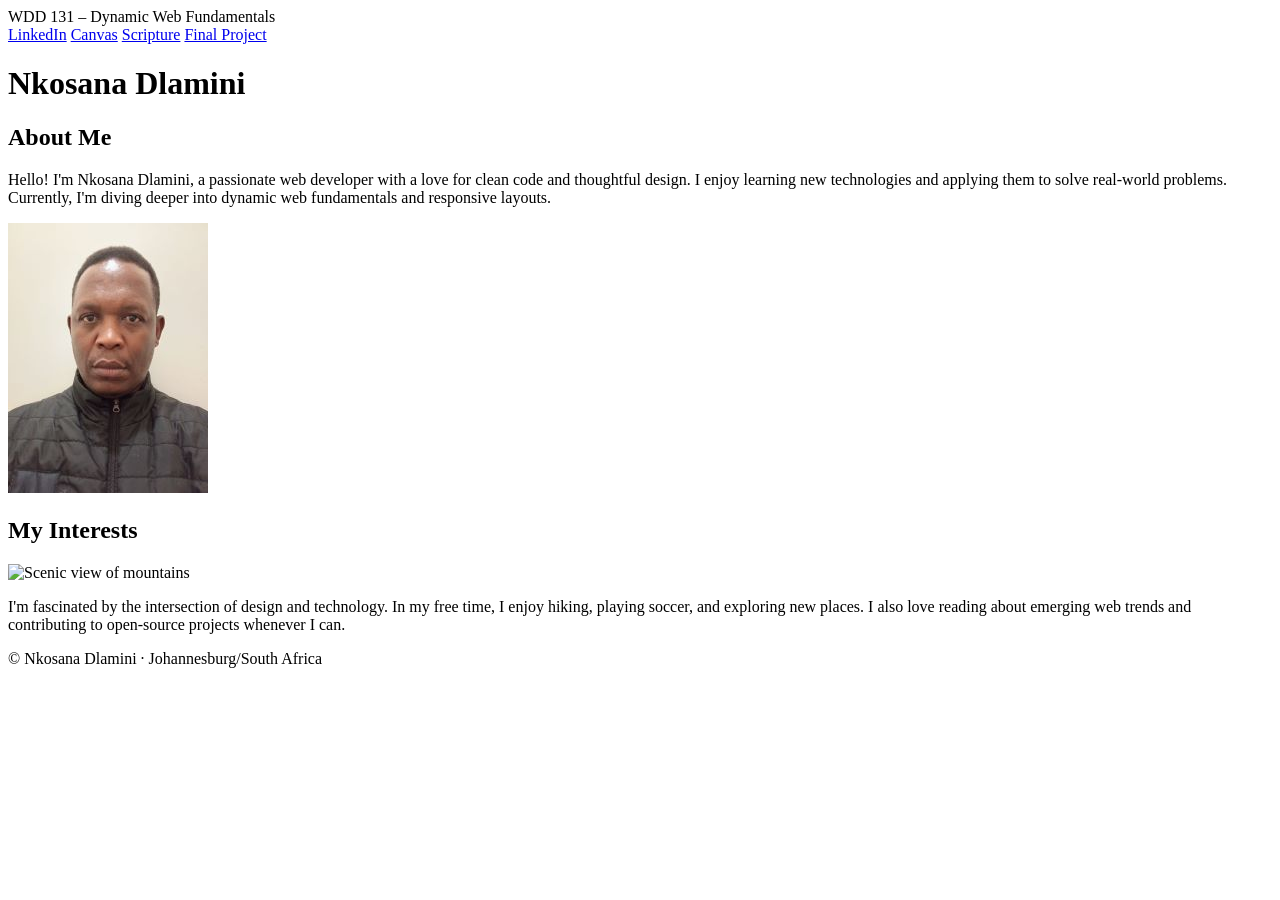
==== index.html @ b46a30db "commit" ====
<!DOCTYPE html>
<html lang="en">
<head>
    <meta charset="UTF-8" />
    <meta name="viewport" content="width=device-width, initial-scale=1.0" />
    <title>WDD 131 – Dynamic Web Fundamentals – Nkosana Dlamini</title>
    <meta name="description" content="WDD 131 – Dynamic Web Fundamentals – Nkosana Dlamini. This page showcases a personal profile with dynamic content, web development fundamentals, and responsive design." />
    <meta name="author" content="Nkosana Dlamini" />

    <!-- Google Fonts API -->
    <link rel="preconnect" href="https://fonts.googleapis.com" />
    <link rel="preconnect" href="https://fonts.gstatic.com" crossorigin />
    <link href="https://fonts.googleapis.com/css2?family=Inter:opsz,wght@14..32,400;14..32,600;14..32,700&family=Merriweather:ital,wght@0,400;0,700;1,400&display=swap" rel="stylesheet" />

    <link rel="stylesheet" href="styles/base.css" />

    <script src="scripts/getdates.js" defer></script>
</head>
<body>
    <header>
        <span id="course-title">WDD 131 – Dynamic Web Fundamentals</span>
        <nav>
            <a href="https://www.linkedin.com/in/nkosana-dlamini-7288a667" target="_blank" rel="noopener noreferrer">LinkedIn</a>
            <a href="https://byupw.instructure.com/" target="_blank" rel="noopener noreferrer">Canvas</a>
            <a href="https://www.churchofjesuschrist.org/study/scriptures/bofm/Mosiah/2?lang=eng&id=p17#p17" target="_blank" rel="noopener noreferrer">Scripture</a>
            <a href="#" target="_blank" rel="noopener noreferrer">Final Project</a>
        </nav>
    </header>

    <main>
        <h1>Nkosana Dlamini</h1>

        <section class="card">
            <h2>About Me</h2>
            <div class="card-content">
                <p>
                    Hello! I'm Nkosana Dlamini, a passionate web developer with a love for
                    clean code and thoughtful design. I enjoy learning new technologies
                    and applying them to solve real-world problems. Currently, I'm
                    diving deeper into dynamic web fundamentals and responsive layouts.
                </p>
                <img src="images/nkosana-dlamini.jpg" alt="Portrait of Nkosana Dlamini" />
            </div>
        </section>

        <section class="card">
            <h2>My Interests</h2>
            <div class="card-content">
                <img src="https://picsum.photos/id/1015/300/200" alt="Scenic view of mountains" />
                <p>
                    I'm fascinated by the intersection of design and technology. In my
                    free time, I enjoy hiking, playing soccer, and exploring new places.
                    I also love reading about emerging web trends and contributing to
                    open-source projects whenever I can.
                </p>
            </div>
        </section>
    </main>

    <footer>
        <p>
            &copy; <span id="2026"></span> Nkosana Dlamini · Johannesburg/South Africa
        </p>
        <p id="lastModified"></p>
    </footer>
</body>
</html>
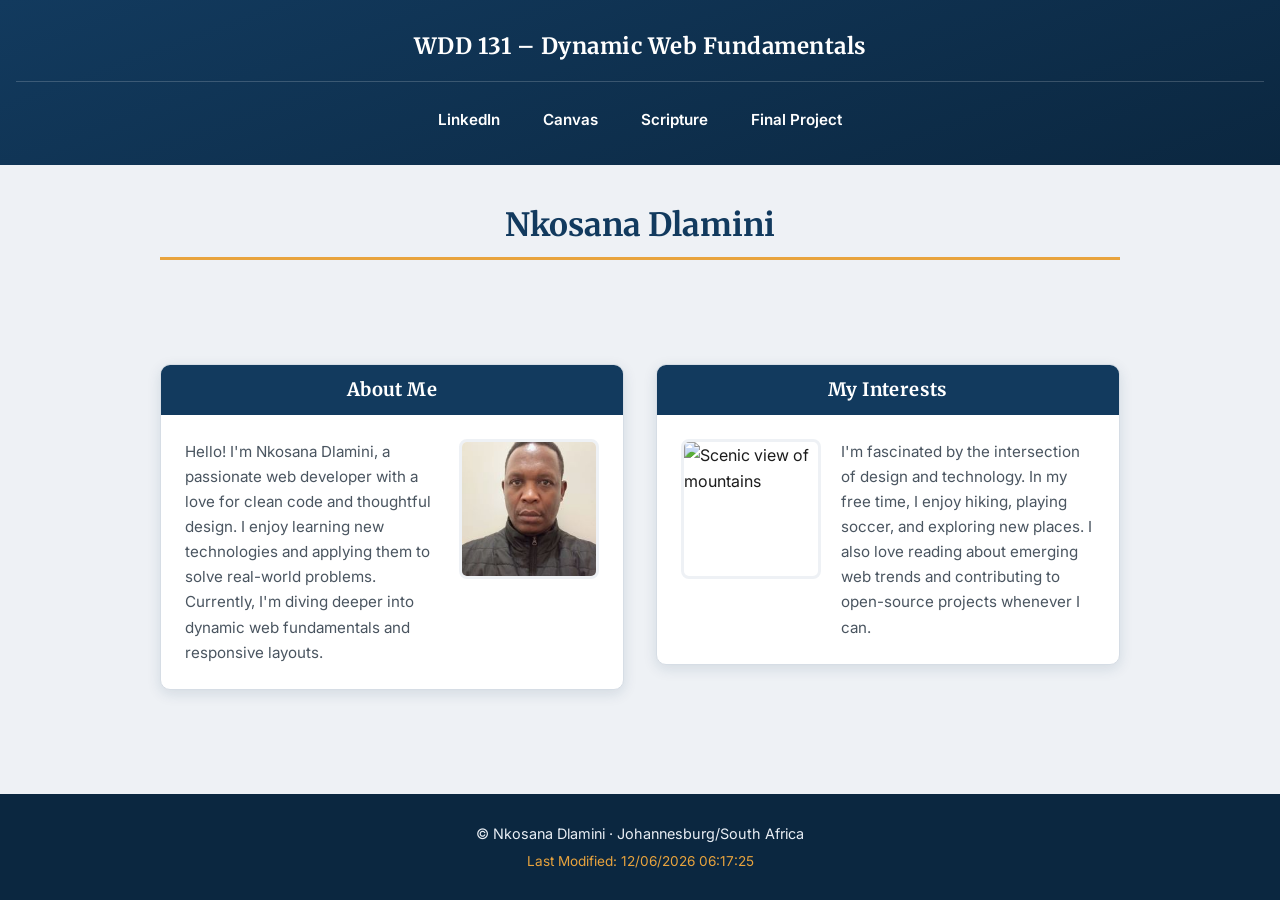
==== commit 30625c0a: "commit" ====
--- a/index.html
+++ b/index.html
@@ -1,18 +1,18 @@
 <!DOCTYPE html>
 <html lang="en">
 <head>
-    <meta charset="UTF-8" />
-    <meta name="viewport" content="width=device-width, initial-scale=1.0" />
+    <meta charset="UTF-8" >
+    <meta name="viewport" content="width=device-width, initial-scale=1.0">
     <title>WDD 131 – Dynamic Web Fundamentals – Nkosana Dlamini</title>
-    <meta name="description" content="WDD 131 – Dynamic Web Fundamentals – Nkosana Dlamini. This page showcases a personal profile with dynamic content, web development fundamentals, and responsive design." />
-    <meta name="author" content="Nkosana Dlamini" />
+    <meta name="description" content="WDD 131 – Dynamic Web Fundamentals – Nkosana Dlamini. A personal profile with dynamic content, web development fundamentals, and responsive design.">
+    <meta name="author" content="Nkosana Dlamini">
 
-    <!-- Google Fonts API -->
     <link rel="preconnect" href="https://fonts.googleapis.com" />
     <link rel="preconnect" href="https://fonts.gstatic.com" crossorigin />
     <link href="https://fonts.googleapis.com/css2?family=Inter:opsz,wght@14..32,400;14..32,600;14..32,700&family=Merriweather:ital,wght@0,400;0,700;1,400&display=swap" rel="stylesheet" />
 
     <link rel="stylesheet" href="styles/base.css" />
+
 
     <script src="scripts/getdates.js" defer></script>
 </head>
@@ -59,7 +59,7 @@
 
     <footer>
         <p>
-            &copy; <span id="2026"></span> Nkosana Dlamini · Johannesburg/South Africa
+            &copy; <span id="currentYear"></span> Nkosana Dlamini · Johannesburg/South Africa
         </p>
         <p id="lastModified"></p>
     </footer>
--- a/styles/base.css
+++ b/styles/base.css
@@ -0,0 +1,242 @@
+:root {
+  --primary: #123a5e;        
+  --primary-dark: #0b2740;
+  --accent: #e8a33d;         
+  --surface: #ffffff;
+  --background: #eef1f5;
+  --text: #1c1c1c;
+  --text-muted: #4a5560;
+  --border: #d6dde5;
+  --radius: 10px;
+  --shadow: 0 4px 14px rgba(18, 58, 94, 0.12);
+}
+
+*,
+*::before,
+*::after {
+  box-sizing: border-box;
+  margin: 0;
+  padding: 0;
+}
+
+html {
+  scroll-behavior: smooth;
+}
+
+img {
+  max-width: 100%;
+  display: block;
+}
+
+body {
+  font-family: 'Inter', system-ui, sans-serif;
+  font-size: 1rem;
+  line-height: 1.65;
+  color: var(--text);
+  background-color: var(--background);
+  min-height: 100vh;
+  display: flex;
+  flex-direction: column;
+}
+
+h1,
+h2 {
+  font-family: 'Merriweather', Georgia, serif;
+  line-height: 1.25;
+}
+
+header {
+  background-color: var(--primary);
+  background-image: linear-gradient(160deg, var(--primary) 0%, var(--primary-dark) 100%);
+  color: #ffffff;
+  padding: 1.75rem 1rem 1rem;
+  text-align: center;
+}
+
+header span {
+  display: block;
+}
+
+#course-title {
+  font-family: 'Merriweather', Georgia, serif;
+  font-size: 1.4rem;
+  font-weight: 700;
+  letter-spacing: 0.5px;
+  margin-bottom: 0.25rem;
+}
+
+nav {
+  display: flex;
+  flex-wrap: wrap;
+  justify-content: center;
+  align-items: center;
+  gap: 0.5rem;
+  padding: 1rem 0 0.5rem;
+  border-top: 1px solid rgba(255, 255, 255, 0.18);
+  margin-top: 1rem;
+}
+
+nav a {
+  position: relative;
+  display: inline-block;
+  padding: 0.55rem 1.1rem;
+  color: #ffffff;
+  font-size: 0.95rem;
+  font-weight: 600;
+  text-decoration: none;
+  border-radius: 999px;
+  transition: background-color 0.25s ease,
+              color 0.25s ease,
+              transform 0.2s ease;
+}
+
+nav a:hover,
+nav a:focus-visible {
+  background-color: var(--accent);
+  color: var(--primary-dark);
+  transform: translateY(-2px);
+  outline: none;
+}
+
+nav a:focus-visible {
+  box-shadow: 0 0 0 3px rgba(232, 163, 61, 0.55);
+}
+
+nav a::after {
+  content: '';
+  position: absolute;
+  left: 50%;
+  bottom: 4px;
+  width: 0;
+  height: 2px;
+  background-color: currentColor;
+  transform: translateX(-50%);
+  transition: width 0.25s ease;
+}
+
+nav a:hover::after,
+nav a:focus-visible::after {
+  width: 55%;
+}
+
+main {
+  flex: 1;
+  width: 100%;
+  max-width: 1000px;
+  margin: 2.5rem auto;
+  padding: 0 1.25rem;
+  display: grid;
+  grid-template-columns: repeat(auto-fit, minmax(320px, 1fr));
+  gap: 2rem;
+  align-items: start;
+}
+
+main h1 {
+  grid-column: 1 / -1;
+  text-align: center;
+  font-size: 2rem;
+  color: var(--primary);
+  padding-bottom: 0.75rem;
+  border-bottom: 3px solid var(--accent);
+  margin-bottom: 0.5rem;
+}
+
+.card {
+  background-color: var(--surface);
+  border-radius: var(--radius);
+  box-shadow: var(--shadow);
+  border: 1px solid var(--border);
+  overflow: hidden;
+  display: flex;
+  flex-direction: column;
+  transition: transform 0.25s ease, box-shadow 0.25s ease;
+}
+
+.card:hover {
+  transform: translateY(-4px);
+  box-shadow: 0 10px 24px rgba(18, 58, 94, 0.18);
+}
+
+.card h2 {
+  background-color: var(--primary);
+  color: #ffffff;
+  font-size: 1.15rem;
+  font-weight: 700;
+  text-align: center;
+  padding: 0.85rem 1rem;
+  letter-spacing: 0.4px;
+}
+
+.card-content {
+  display: flex;
+  align-items: flex-start;
+  gap: 1.25rem;
+  padding: 1.5rem;
+  flex: 1;
+}
+
+.card-content p {
+  color: var(--text-muted);
+  font-size: 0.95rem;
+}
+
+.card-content img {
+  width: 140px;
+  height: 140px;
+  object-fit: cover;
+  border-radius: 8px;
+  border: 3px solid var(--background);
+  flex-shrink: 0;
+}
+
+footer {
+  background-color: var(--primary-dark);
+  color: #e9eef4;
+  text-align: center;
+  padding: 1.5rem 1rem;
+  font-size: 0.9rem;
+}
+
+footer p {
+  margin: 0.25rem 0;
+}
+
+footer p:last-child {
+  color: var(--accent);
+  font-size: 0.85rem;
+}
+
+@media (max-width: 560px) {
+  #course-title {
+    font-size: 1.15rem;
+  }
+
+  main h1 {
+    font-size: 1.6rem;
+  }
+
+  .card-content {
+    flex-direction: column;
+    align-items: center;
+    text-align: center;
+  }
+
+  .card-content img {
+    width: 100%;
+    height: 180px;
+  }
+
+  nav a {
+    padding: 0.5rem 0.85rem;
+    font-size: 0.9rem;
+  }
+}
+
+@media (prefers-reduced-motion: reduce) {
+  *,
+  *::before,
+  *::after {
+    transition: none !important;
+    animation: none !important;
+  }
+}
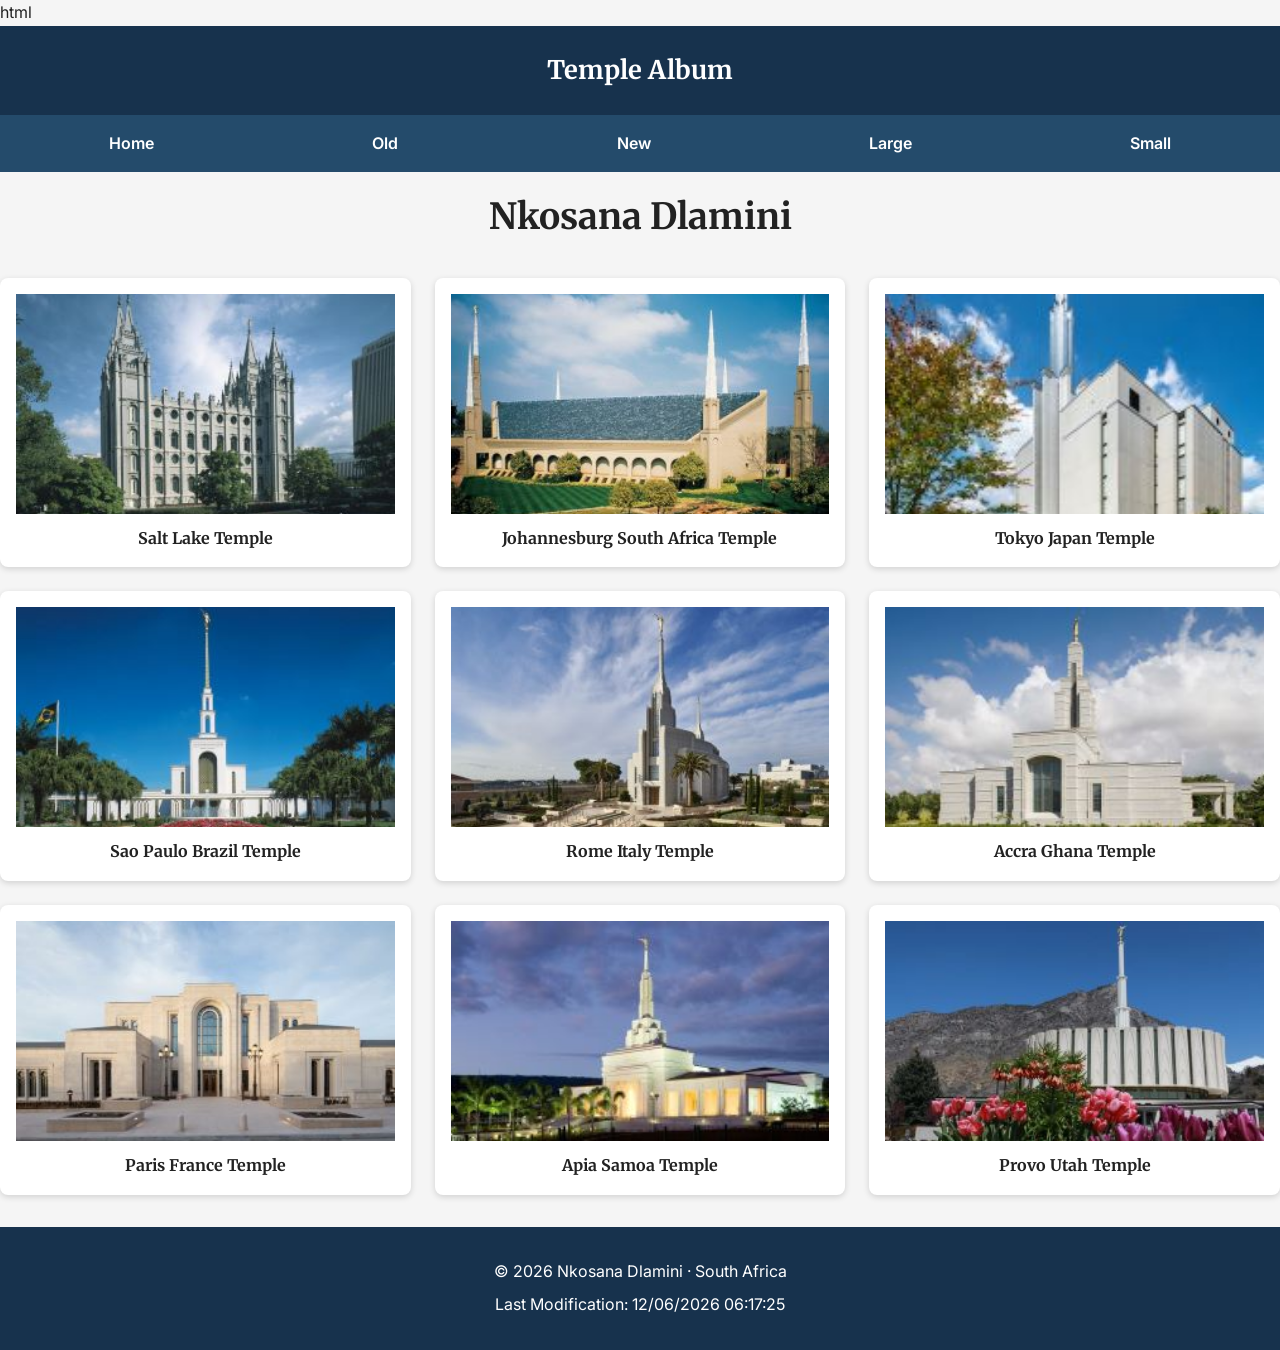
==== commit 0edb94d3: "commit" ====
--- a/index.html
+++ b/index.html
@@ -1,67 +1,102 @@
+html
 <!DOCTYPE html>
 <html lang="en">
 <head>
-    <meta charset="UTF-8" >
+    <meta charset="UTF-8"/>
     <meta name="viewport" content="width=device-width, initial-scale=1.0">
-    <title>WDD 131 – Dynamic Web Fundamentals – Nkosana Dlamini</title>
-    <meta name="description" content="WDD 131 – Dynamic Web Fundamentals – Nkosana Dlamini. A personal profile with dynamic content, web development fundamentals, and responsive design.">
+
+    <title>Temple Album - WDD 131 - Nkosana Dlamini</title>
+
+    <meta name="description" content="Temple Album featuring temples of The Church of Jesus Christ of Latter-day Saints, created for WDD 131 by Nkosana Dlamini.">
+
     <meta name="author" content="Nkosana Dlamini">
 
-    <link rel="preconnect" href="https://fonts.googleapis.com" />
-    <link rel="preconnect" href="https://fonts.gstatic.com" crossorigin />
-    <link href="https://fonts.googleapis.com/css2?family=Inter:opsz,wght@14..32,400;14..32,600;14..32,700&family=Merriweather:ital,wght@0,400;0,700;1,400&display=swap" rel="stylesheet" />
+    <link rel="preconnect" href="https://fonts.googleapis.com">
+    <link rel="preconnect" href="https://fonts.gstatic.com" crossorigin>
 
-    <link rel="stylesheet" href="styles/base.css" />
+    <link href="https://fonts.googleapis.com/css2?family=Inter:opsz,wght@14..32,400;14..32,600;14..32,700&family=Merriweather:ital,wght@0,400;0,700;1,400&display=swap" rel="stylesheet">
 
+    <link rel="stylesheet" href="styles/base.css">
+    <link rel="stylesheet" href="styles/temples.css">
+    <link rel="stylesheet" href="styles/temples-large.css">
 
     <script src="scripts/getdates.js" defer></script>
 </head>
+
 <body>
+
     <header>
-        <span id="course-title">WDD 131 – Dynamic Web Fundamentals</span>
+        <span id="course-title">Temple Album</span>
+
         <nav>
-            <a href="https://www.linkedin.com/in/nkosana-dlamini-7288a667" target="_blank" rel="noopener noreferrer">LinkedIn</a>
-            <a href="https://byupw.instructure.com/" target="_blank" rel="noopener noreferrer">Canvas</a>
-            <a href="https://www.churchofjesuschrist.org/study/scriptures/bofm/Mosiah/2?lang=eng&id=p17#p17" target="_blank" rel="noopener noreferrer">Scripture</a>
-            <a href="#" target="_blank" rel="noopener noreferrer">Final Project</a>
+            <a href="#">Home</a>
+            <a href="#">Old</a>
+            <a href="#">New</a>
+            <a href="#">Large</a>
+            <a href="#">Small</a>
         </nav>
     </header>
 
     <main>
         <h1>Nkosana Dlamini</h1>
 
-        <section class="card">
-            <h2>About Me</h2>
-            <div class="card-content">
-                <p>
-                    Hello! I'm Nkosana Dlamini, a passionate web developer with a love for
-                    clean code and thoughtful design. I enjoy learning new technologies
-                    and applying them to solve real-world problems. Currently, I'm
-                    diving deeper into dynamic web fundamentals and responsive layouts.
-                </p>
-                <img src="images/nkosana-dlamini.jpg" alt="Portrait of Nkosana Dlamini" />
-            </div>
-        </section>
+        <section class="temple-grid">
 
-        <section class="card">
-            <h2>My Interests</h2>
-            <div class="card-content">
-                <img src="https://picsum.photos/id/1015/300/200" alt="Scenic view of mountains" />
-                <p>
-                    I'm fascinated by the intersection of design and technology. In my
-                    free time, I enjoy hiking, playing soccer, and exploring new places.
-                    I also love reading about emerging web trends and contributing to
-                    open-source projects whenever I can.
-                </p>
-            </div>
+            <figure>
+                <img src="images/temple1.jpg" alt="Salt Lake Temple">
+                <figcaption>Salt Lake Temple</figcaption>
+            </figure>
+
+            <figure>
+                <img src="images/temple2.jpg" alt="Johannesburg South Africa Temple">
+                <figcaption>Johannesburg South Africa Temple</figcaption>
+            </figure>
+
+            <figure>
+                <img src="images/temple3.jpg" alt="Tokyo Japan Temple">
+                <figcaption>Tokyo Japan Temple</figcaption>
+            </figure>
+
+            <figure>
+                <img src="images/temple4.jpg" alt="Sao Paulo Brazil Temple">
+                <figcaption>Sao Paulo Brazil Temple</figcaption>
+            </figure>
+
+            <figure>
+                <img src="images/temple5.jpg" alt="Rome Italy Temple">
+                <figcaption>Rome Italy Temple</figcaption>
+            </figure>
+
+            <figure>
+                <img src="images/temple6.jpg" alt="Accra Ghana Temple">
+                <figcaption>Accra Ghana Temple</figcaption>
+            </figure>
+
+            <figure>
+                <img src="images/temple7.jpg" alt="Paris France Temple">
+                <figcaption>Paris France Temple</figcaption>
+            </figure>
+
+            <figure>
+                <img src="images/temple8.jpg" alt="Apia Samoa Temple">
+                <figcaption>Apia Samoa Temple</figcaption>
+            </figure>
+
+            <figure>
+                <img src="images/temple9.jpg" alt="Provo Utah Temple">
+                <figcaption>Provo Utah Temple</figcaption>
+            </figure>
+
         </section>
     </main>
 
     <footer>
         <p>
-            &copy; <span id="currentYear"></span> Nkosana Dlamini · Johannesburg/South Africa
+            &copy; <span id="currentYear"></span> Nkosana Dlamini · South Africa
         </p>
+
         <p id="lastModified"></p>
     </footer>
+
 </body>
-</html>+</html>
--- a/styles/base.css
+++ b/styles/base.css
@@ -1,242 +1,73 @@
-:root {
-  --primary: #123a5e;        
-  --primary-dark: #0b2740;
-  --accent: #e8a33d;         
-  --surface: #ffffff;
-  --background: #eef1f5;
-  --text: #1c1c1c;
-  --text-muted: #4a5560;
-  --border: #d6dde5;
-  --radius: 10px;
-  --shadow: 0 4px 14px rgba(18, 58, 94, 0.12);
-}
+```css
+/* WDD 131 - Base Styles */
 
-*,
-*::before,
-*::after {
-  box-sizing: border-box;
-  margin: 0;
-  padding: 0;
-}
-
-html {
-  scroll-behavior: smooth;
-}
-
-img {
-  max-width: 100%;
-  display: block;
+* {
+    box-sizing: border-box;
 }
 
 body {
-  font-family: 'Inter', system-ui, sans-serif;
-  font-size: 1rem;
-  line-height: 1.65;
-  color: var(--text);
-  background-color: var(--background);
-  min-height: 100vh;
-  display: flex;
-  flex-direction: column;
-}
-
-h1,
-h2 {
-  font-family: 'Merriweather', Georgia, serif;
-  line-height: 1.25;
+    margin: 0;
+    font-family: "Inter", sans-serif;
+    color: #222;
+    background-color: #f5f5f5;
+    line-height: 1.6;
 }
 
 header {
-  background-color: var(--primary);
-  background-image: linear-gradient(160deg, var(--primary) 0%, var(--primary-dark) 100%);
-  color: #ffffff;
-  padding: 1.75rem 1rem 1rem;
-  text-align: center;
-}
-
-header span {
-  display: block;
+    background-color: #17324d;
+    color: white;
 }
 
 #course-title {
-  font-family: 'Merriweather', Georgia, serif;
-  font-size: 1.4rem;
-  font-weight: 700;
-  letter-spacing: 0.5px;
-  margin-bottom: 0.25rem;
+    display: block;
+    padding: 1.5rem 1rem;
+    text-align: center;
+    font-family: "Merriweather", serif;
+    font-size: 1.6rem;
+    font-weight: 700;
 }
 
 nav {
-  display: flex;
-  flex-wrap: wrap;
-  justify-content: center;
-  align-items: center;
-  gap: 0.5rem;
-  padding: 1rem 0 0.5rem;
-  border-top: 1px solid rgba(255, 255, 255, 0.18);
-  margin-top: 1rem;
+    display: flex;
+    justify-content: space-around;
+    align-items: center;
+    background-color: #244b6b;
 }
 
 nav a {
-  position: relative;
-  display: inline-block;
-  padding: 0.55rem 1.1rem;
-  color: #ffffff;
-  font-size: 0.95rem;
-  font-weight: 600;
-  text-decoration: none;
-  border-radius: 999px;
-  transition: background-color 0.25s ease,
-              color 0.25s ease,
-              transform 0.2s ease;
+    flex: 1 1 auto;
+    padding: 1rem;
+    color: white;
+    text-align: center;
+    text-decoration: none;
+    font-weight: 600;
+    transition: background-color 0.3s ease, color 0.3s ease;
 }
 
-nav a:hover,
-nav a:focus-visible {
-  background-color: var(--accent);
-  color: var(--primary-dark);
-  transform: translateY(-2px);
-  outline: none;
-}
-
-nav a:focus-visible {
-  box-shadow: 0 0 0 3px rgba(232, 163, 61, 0.55);
-}
-
-nav a::after {
-  content: '';
-  position: absolute;
-  left: 50%;
-  bottom: 4px;
-  width: 0;
-  height: 2px;
-  background-color: currentColor;
-  transform: translateX(-50%);
-  transition: width 0.25s ease;
-}
-
-nav a:hover::after,
-nav a:focus-visible::after {
-  width: 55%;
-}
-
-main {
-  flex: 1;
-  width: 100%;
-  max-width: 1000px;
-  margin: 2.5rem auto;
-  padding: 0 1.25rem;
-  display: grid;
-  grid-template-columns: repeat(auto-fit, minmax(320px, 1fr));
-  gap: 2rem;
-  align-items: start;
-}
-
-main h1 {
-  grid-column: 1 / -1;
-  text-align: center;
-  font-size: 2rem;
-  color: var(--primary);
-  padding-bottom: 0.75rem;
-  border-bottom: 3px solid var(--accent);
-  margin-bottom: 0.5rem;
-}
-
-.card {
-  background-color: var(--surface);
-  border-radius: var(--radius);
-  box-shadow: var(--shadow);
-  border: 1px solid var(--border);
-  overflow: hidden;
-  display: flex;
-  flex-direction: column;
-  transition: transform 0.25s ease, box-shadow 0.25s ease;
-}
-
-.card:hover {
-  transform: translateY(-4px);
-  box-shadow: 0 10px 24px rgba(18, 58, 94, 0.18);
-}
-
-.card h2 {
-  background-color: var(--primary);
-  color: #ffffff;
-  font-size: 1.15rem;
-  font-weight: 700;
-  text-align: center;
-  padding: 0.85rem 1rem;
-  letter-spacing: 0.4px;
-}
-
-.card-content {
-  display: flex;
-  align-items: flex-start;
-  gap: 1.25rem;
-  padding: 1.5rem;
-  flex: 1;
-}
-
-.card-content p {
-  color: var(--text-muted);
-  font-size: 0.95rem;
-}
-
-.card-content img {
-  width: 140px;
-  height: 140px;
-  object-fit: cover;
-  border-radius: 8px;
-  border: 3px solid var(--background);
-  flex-shrink: 0;
+nav a:hover {
+    background-color: #f2c14e;
+    color: #17324d;
 }
 
 footer {
-  background-color: var(--primary-dark);
-  color: #e9eef4;
-  text-align: center;
-  padding: 1.5rem 1rem;
-  font-size: 0.9rem;
+    margin-top: 2rem;
+    padding: 1.5rem;
+    background-color: #17324d;
+    color: white;
+    text-align: center;
 }
 
 footer p {
-  margin: 0.25rem 0;
+    margin: 0.5rem;
 }
 
-footer p:last-child {
-  color: var(--accent);
-  font-size: 0.85rem;
+@media screen and (max-width: 639px) {
+
+    nav {
+        flex-direction: column;
+    }
+
+    nav a {
+        width: 100%;
+    }
 }
-
-@media (max-width: 560px) {
-  #course-title {
-    font-size: 1.15rem;
-  }
-
-  main h1 {
-    font-size: 1.6rem;
-  }
-
-  .card-content {
-    flex-direction: column;
-    align-items: center;
-    text-align: center;
-  }
-
-  .card-content img {
-    width: 100%;
-    height: 180px;
-  }
-
-  nav a {
-    padding: 0.5rem 0.85rem;
-    font-size: 0.9rem;
-  }
-}
-
-@media (prefers-reduced-motion: reduce) {
-  *,
-  *::before,
-  *::after {
-    transition: none !important;
-    animation: none !important;
-  }
-}
--- a/styles/temples.css
+++ b/styles/temples.css
@@ -0,0 +1,47 @@
+```css
+/* Temple Album - Mobile / Base Styles */
+
+main {
+    max-width: 1100px;
+    margin: 0 auto;
+    padding: 1rem;
+}
+
+main h1 {
+    text-align: center;
+    margin: 1rem 0 2rem;
+    font-family: "Merriweather", serif;
+}
+
+.temple-grid {
+    display: grid;
+    grid-template-columns: 1fr;
+    gap: 1.5rem;
+}
+
+figure {
+    margin: 0;
+    padding: 1rem;
+    background-color: #ffffff;
+    border-radius: 8px;
+    box-shadow: 0 2px 6px rgba(0, 0, 0, 0.15);
+}
+
+figure img {
+    display: block;
+    width: 100%;
+    height: 220px;
+    object-fit: cover;
+}
+
+figcaption {
+    padding-top: 0.75rem;
+    text-align: center;
+    font-family: "Merriweather", serif;
+    font-weight: 700;
+}
+
+figure:hover {
+    transform: translateY(-3px);
+}
+```
--- a/styles/temples-large.css
+++ b/styles/temples-large.css
@@ -0,0 +1,37 @@
+```css id="y6hzxk"
+/* Temple Album - Large Screen Styles */
+
+@media screen and (min-width: 640px) {
+
+    .temple-grid {
+        grid-template-columns: repeat(2, 1fr);
+        gap: 2rem;
+    }
+
+    main {
+        padding: 2rem;
+    }
+
+    main h1 {
+        font-size: 2rem;
+    }
+
+    figure {
+        padding: 1.25rem;
+    }
+    figure img {
+        height: 230px;
+        object-fit: cover;
+    }
+}
+
+@media screen and (min-width: 1000px) {
+
+    .temple-grid {
+        grid-template-columns: repeat(3, 1fr);
+    }
+
+    main h1 {
+        font-size: 2.25rem;
+    }
+}
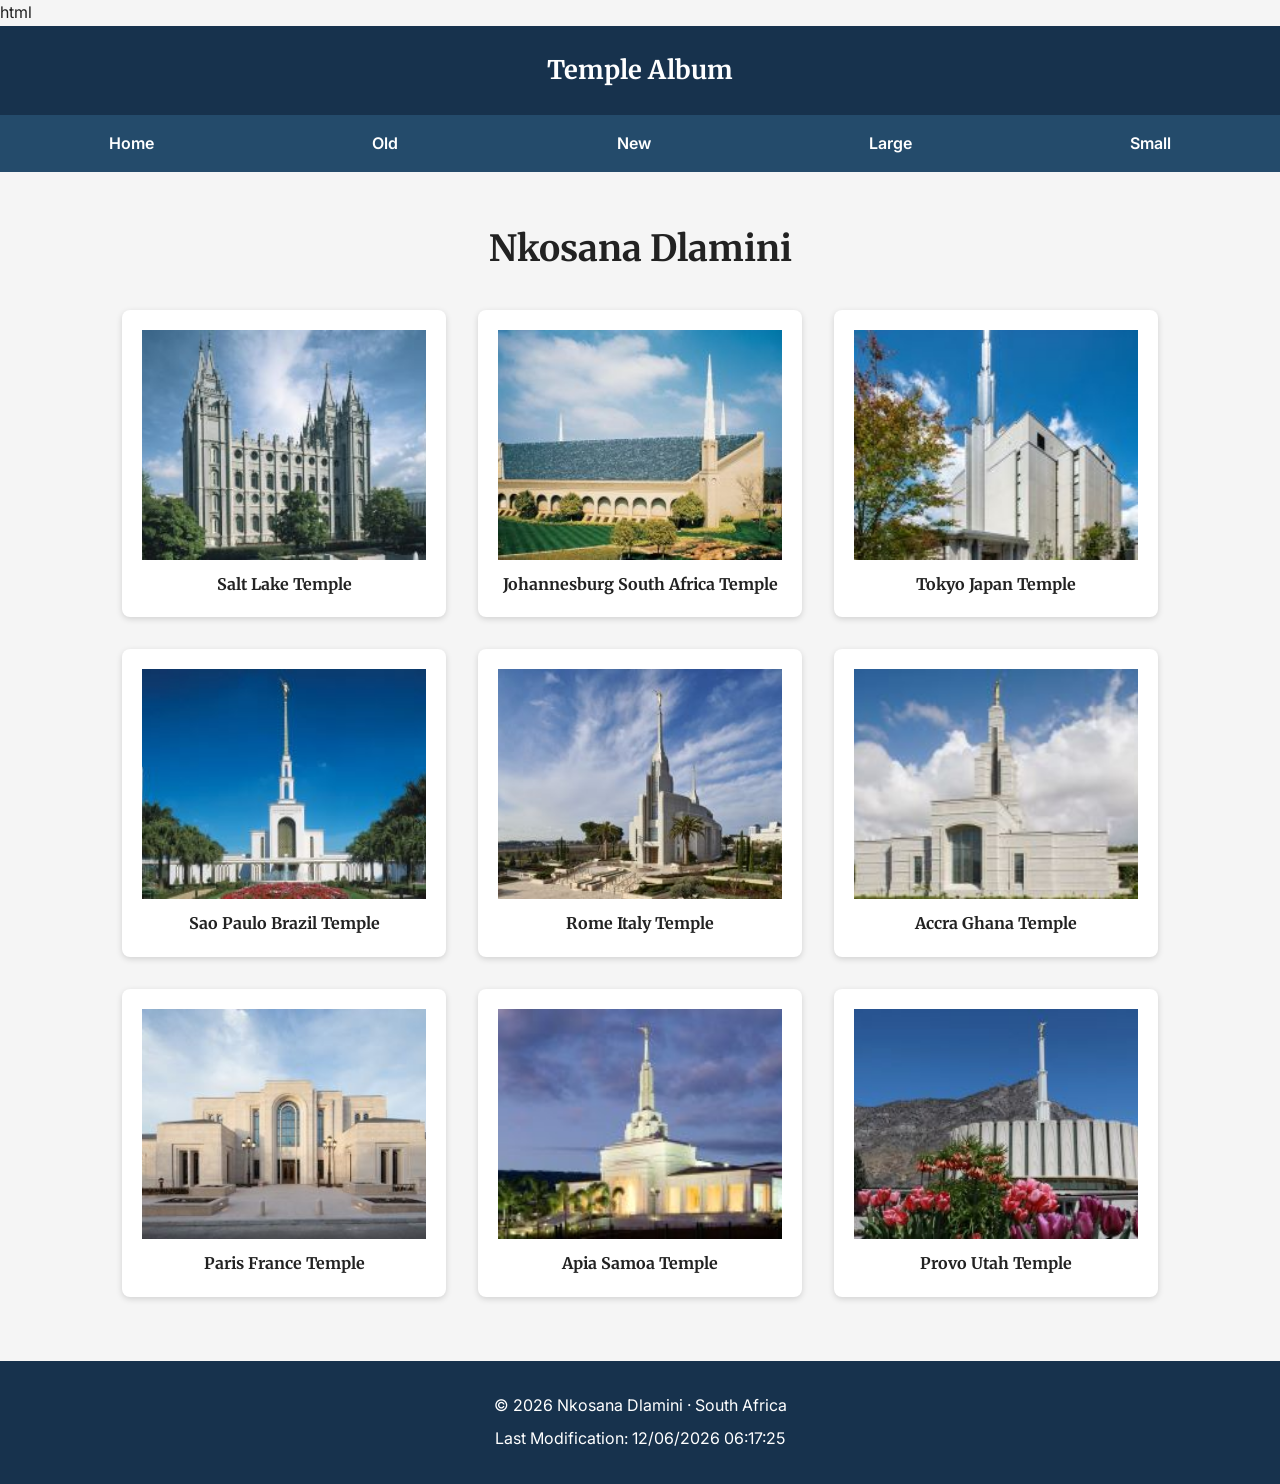
==== commit e149ff77: "commit" ====
--- a/index.html
+++ b/index.html
@@ -2,7 +2,7 @@
 <!DOCTYPE html>
 <html lang="en">
 <head>
-    <meta charset="UTF-8"/>
+    <meta charset="UTF-8">
     <meta name="viewport" content="width=device-width, initial-scale=1.0">
 
     <title>Temple Album - WDD 131 - Nkosana Dlamini</title>
@@ -21,6 +21,7 @@
     <link rel="stylesheet" href="styles/temples-large.css">
 
     <script src="scripts/getdates.js" defer></script>
+    <script src="scripts/temples.js" defer></script>
 </head>
 
 <body>
--- a/styles/base.css
+++ b/styles/base.css
@@ -1,4 +1,3 @@
-```css
 /* WDD 131 - Base Styles */
 
 * {
--- a/styles/temples.css
+++ b/styles/temples.css
@@ -1,4 +1,3 @@
-```css
 /* Temple Album - Mobile / Base Styles */
 
 main {
@@ -44,4 +43,4 @@
 figure:hover {
     transform: translateY(-3px);
 }
-```
+
--- a/styles/temples-large.css
+++ b/styles/temples-large.css
@@ -1,4 +1,3 @@
-```css id="y6hzxk"
 /* Temple Album - Large Screen Styles */
 
 @media screen and (min-width: 640px) {
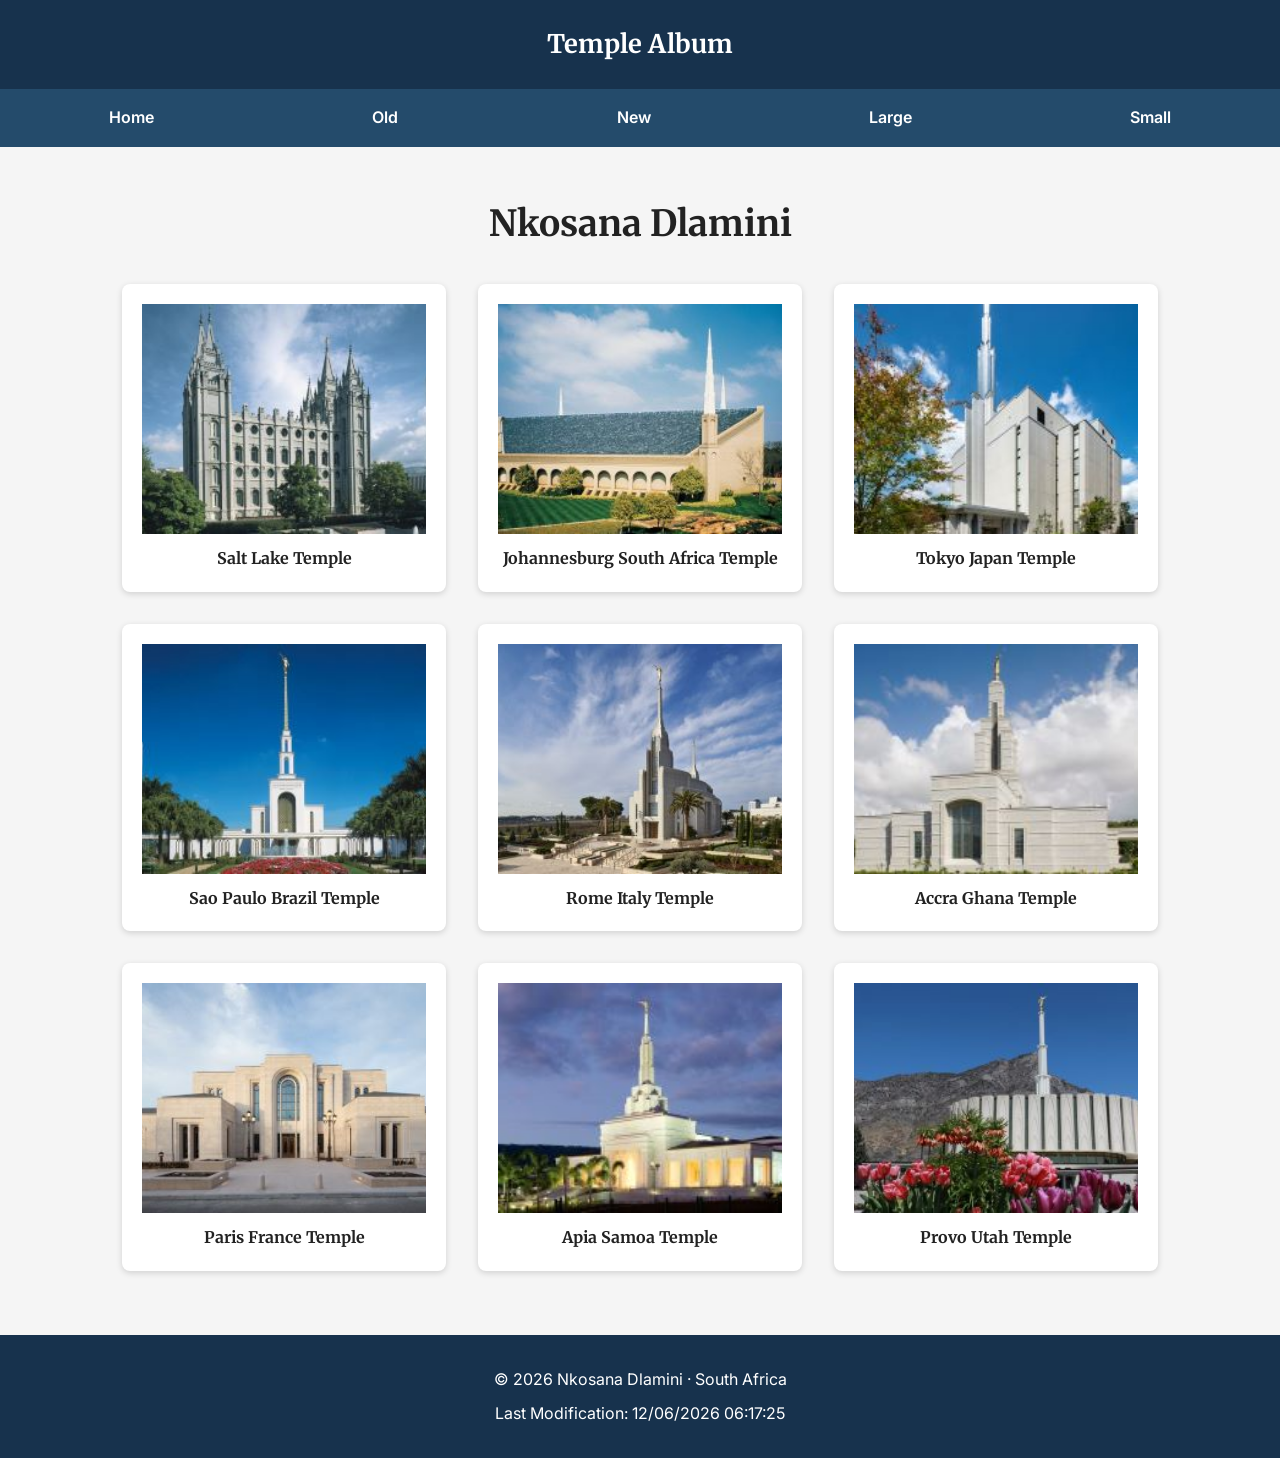
==== commit 04106a77: "commit" ====
--- a/index.html
+++ b/index.html
@@ -1,4 +1,3 @@
-html
 <!DOCTYPE html>
 <html lang="en">
 <head>
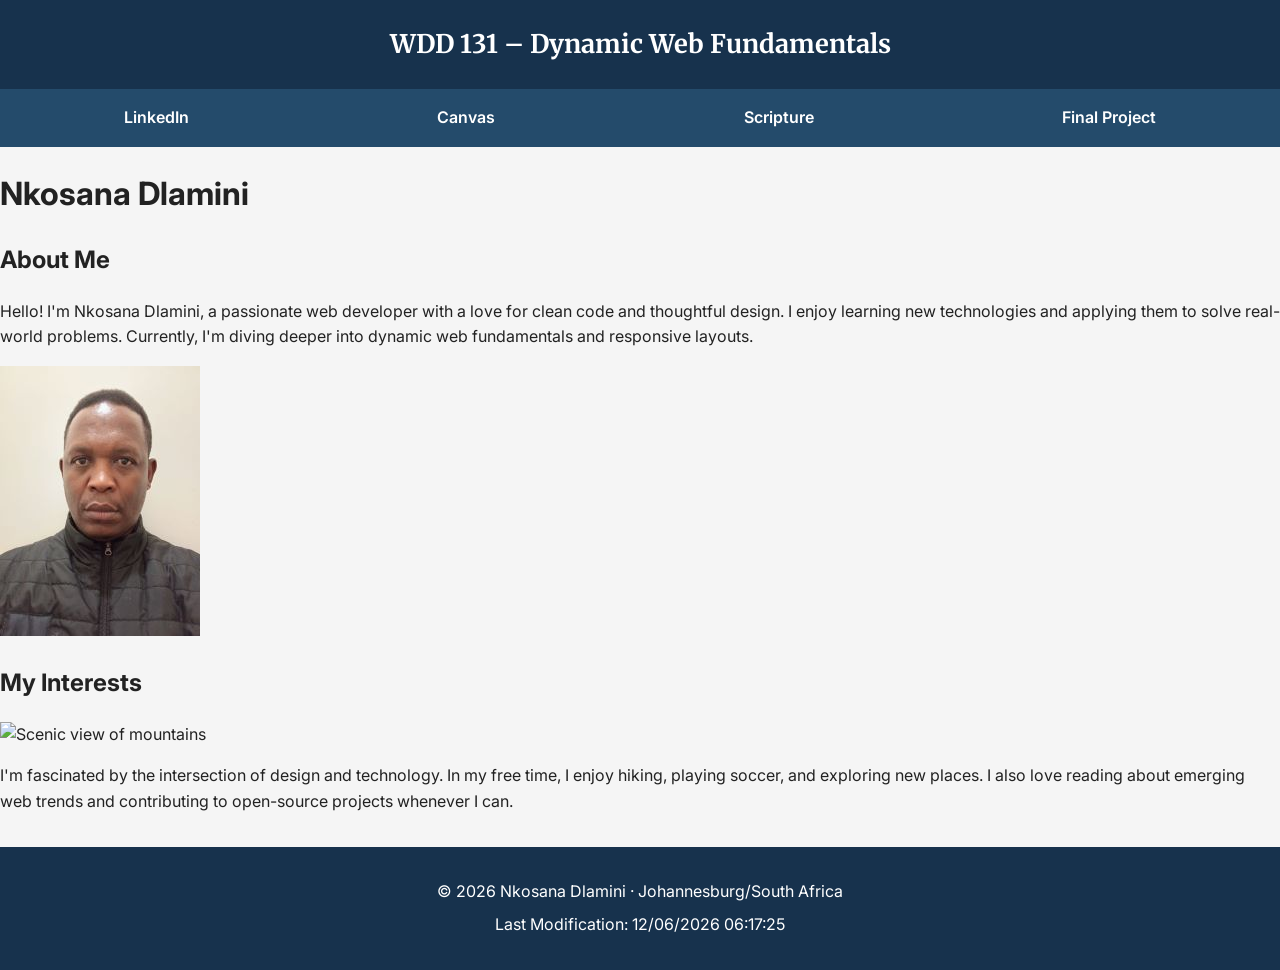
==== commit 6236c237: "commit" ====
--- a/index.html
+++ b/index.html
@@ -1,102 +1,67 @@
 <!DOCTYPE html>
 <html lang="en">
 <head>
-    <meta charset="UTF-8">
+    <meta charset="UTF-8" >
     <meta name="viewport" content="width=device-width, initial-scale=1.0">
-
-    <title>Temple Album - WDD 131 - Nkosana Dlamini</title>
-
-    <meta name="description" content="Temple Album featuring temples of The Church of Jesus Christ of Latter-day Saints, created for WDD 131 by Nkosana Dlamini.">
-
+    <title>WDD 131 – Dynamic Web Fundamentals – Nkosana Dlamini</title>
+    <meta name="description" content="WDD 131 – Dynamic Web Fundamentals – Nkosana Dlamini. A personal profile with dynamic content, web development fundamentals, and responsive design.">
     <meta name="author" content="Nkosana Dlamini">
 
-    <link rel="preconnect" href="https://fonts.googleapis.com">
-    <link rel="preconnect" href="https://fonts.gstatic.com" crossorigin>
+    <link rel="preconnect" href="https://fonts.googleapis.com" />
+    <link rel="preconnect" href="https://fonts.gstatic.com" crossorigin />
+    <link href="https://fonts.googleapis.com/css2?family=Inter:opsz,wght@14..32,400;14..32,600;14..32,700&family=Merriweather:ital,wght@0,400;0,700;1,400&display=swap" rel="stylesheet" />
 
-    <link href="https://fonts.googleapis.com/css2?family=Inter:opsz,wght@14..32,400;14..32,600;14..32,700&family=Merriweather:ital,wght@0,400;0,700;1,400&display=swap" rel="stylesheet">
+    <link rel="stylesheet" href="styles/base.css" />
 
-    <link rel="stylesheet" href="styles/base.css">
-    <link rel="stylesheet" href="styles/temples.css">
-    <link rel="stylesheet" href="styles/temples-large.css">
 
     <script src="scripts/getdates.js" defer></script>
-    <script src="scripts/temples.js" defer></script>
 </head>
-
 <body>
-
     <header>
-        <span id="course-title">Temple Album</span>
-
+        <span id="course-title">WDD 131 – Dynamic Web Fundamentals</span>
         <nav>
-            <a href="#">Home</a>
-            <a href="#">Old</a>
-            <a href="#">New</a>
-            <a href="#">Large</a>
-            <a href="#">Small</a>
+            <a href="https://www.linkedin.com/in/nkosana-dlamini-7288a667" target="_blank" rel="noopener noreferrer">LinkedIn</a>
+            <a href="https://byupw.instructure.com/" target="_blank" rel="noopener noreferrer">Canvas</a>
+            <a href="https://www.churchofjesuschrist.org/study/scriptures/bofm/Mosiah/2?lang=eng&id=p17#p17" target="_blank" rel="noopener noreferrer">Scripture</a>
+            <a href="#" target="_blank" rel="noopener noreferrer">Final Project</a>
         </nav>
     </header>
 
     <main>
         <h1>Nkosana Dlamini</h1>
 
-        <section class="temple-grid">
+        <section class="card">
+            <h2>About Me</h2>
+            <div class="card-content">
+                <p>
+                    Hello! I'm Nkosana Dlamini, a passionate web developer with a love for
+                    clean code and thoughtful design. I enjoy learning new technologies
+                    and applying them to solve real-world problems. Currently, I'm
+                    diving deeper into dynamic web fundamentals and responsive layouts.
+                </p>
+                <img src="images/nkosana-dlamini.jpg" alt="Portrait of Nkosana Dlamini" />
+            </div>
+        </section>
 
-            <figure>
-                <img src="images/temple1.jpg" alt="Salt Lake Temple">
-                <figcaption>Salt Lake Temple</figcaption>
-            </figure>
-
-            <figure>
-                <img src="images/temple2.jpg" alt="Johannesburg South Africa Temple">
-                <figcaption>Johannesburg South Africa Temple</figcaption>
-            </figure>
-
-            <figure>
-                <img src="images/temple3.jpg" alt="Tokyo Japan Temple">
-                <figcaption>Tokyo Japan Temple</figcaption>
-            </figure>
-
-            <figure>
-                <img src="images/temple4.jpg" alt="Sao Paulo Brazil Temple">
-                <figcaption>Sao Paulo Brazil Temple</figcaption>
-            </figure>
-
-            <figure>
-                <img src="images/temple5.jpg" alt="Rome Italy Temple">
-                <figcaption>Rome Italy Temple</figcaption>
-            </figure>
-
-            <figure>
-                <img src="images/temple6.jpg" alt="Accra Ghana Temple">
-                <figcaption>Accra Ghana Temple</figcaption>
-            </figure>
-
-            <figure>
-                <img src="images/temple7.jpg" alt="Paris France Temple">
-                <figcaption>Paris France Temple</figcaption>
-            </figure>
-
-            <figure>
-                <img src="images/temple8.jpg" alt="Apia Samoa Temple">
-                <figcaption>Apia Samoa Temple</figcaption>
-            </figure>
-
-            <figure>
-                <img src="images/temple9.jpg" alt="Provo Utah Temple">
-                <figcaption>Provo Utah Temple</figcaption>
-            </figure>
-
+        <section class="card">
+            <h2>My Interests</h2>
+            <div class="card-content">
+                <img src="https://picsum.photos/id/1015/300/200" alt="Scenic view of mountains" />
+                <p>
+                    I'm fascinated by the intersection of design and technology. In my
+                    free time, I enjoy hiking, playing soccer, and exploring new places.
+                    I also love reading about emerging web trends and contributing to
+                    open-source projects whenever I can.
+                </p>
+            </div>
         </section>
     </main>
 
     <footer>
         <p>
-            &copy; <span id="currentYear"></span> Nkosana Dlamini · South Africa
+            &copy; <span id="currentYear"></span> Nkosana Dlamini · Johannesburg/South Africa
         </p>
-
         <p id="lastModified"></p>
     </footer>
-
 </body>
-</html>
+</html>
